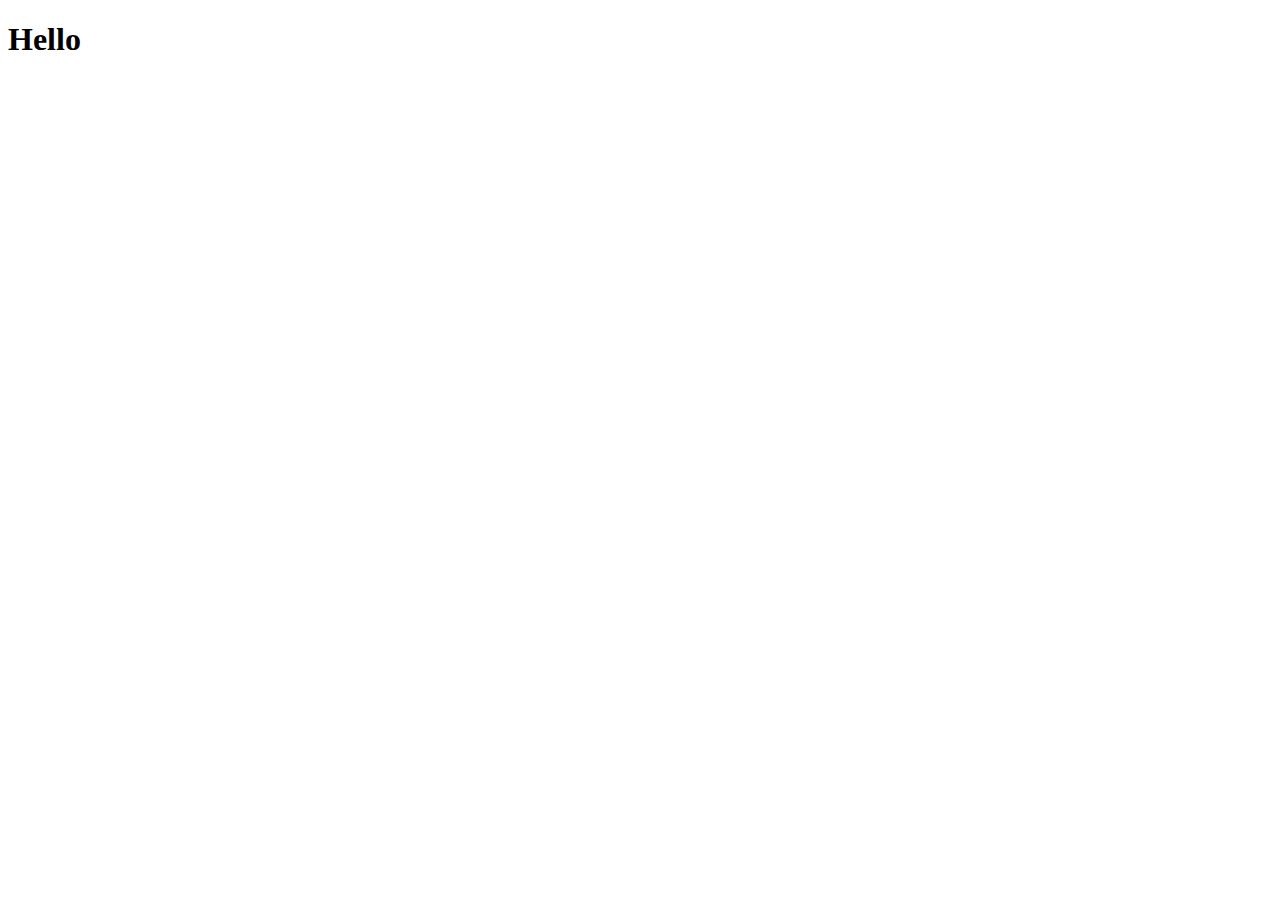
==== index.html @ 35093b5e "added something" ====
<!DOCTYPE html>
<html lang="en">
<head>
    <meta charset="UTF-8">
    <meta name="viewport" content="width=device-width, initial-scale=1.0">
    <title>ASSIGNMENT-ONE</title>
</head>
<body>
    <h1>Hello</h1>
</body>
</html>
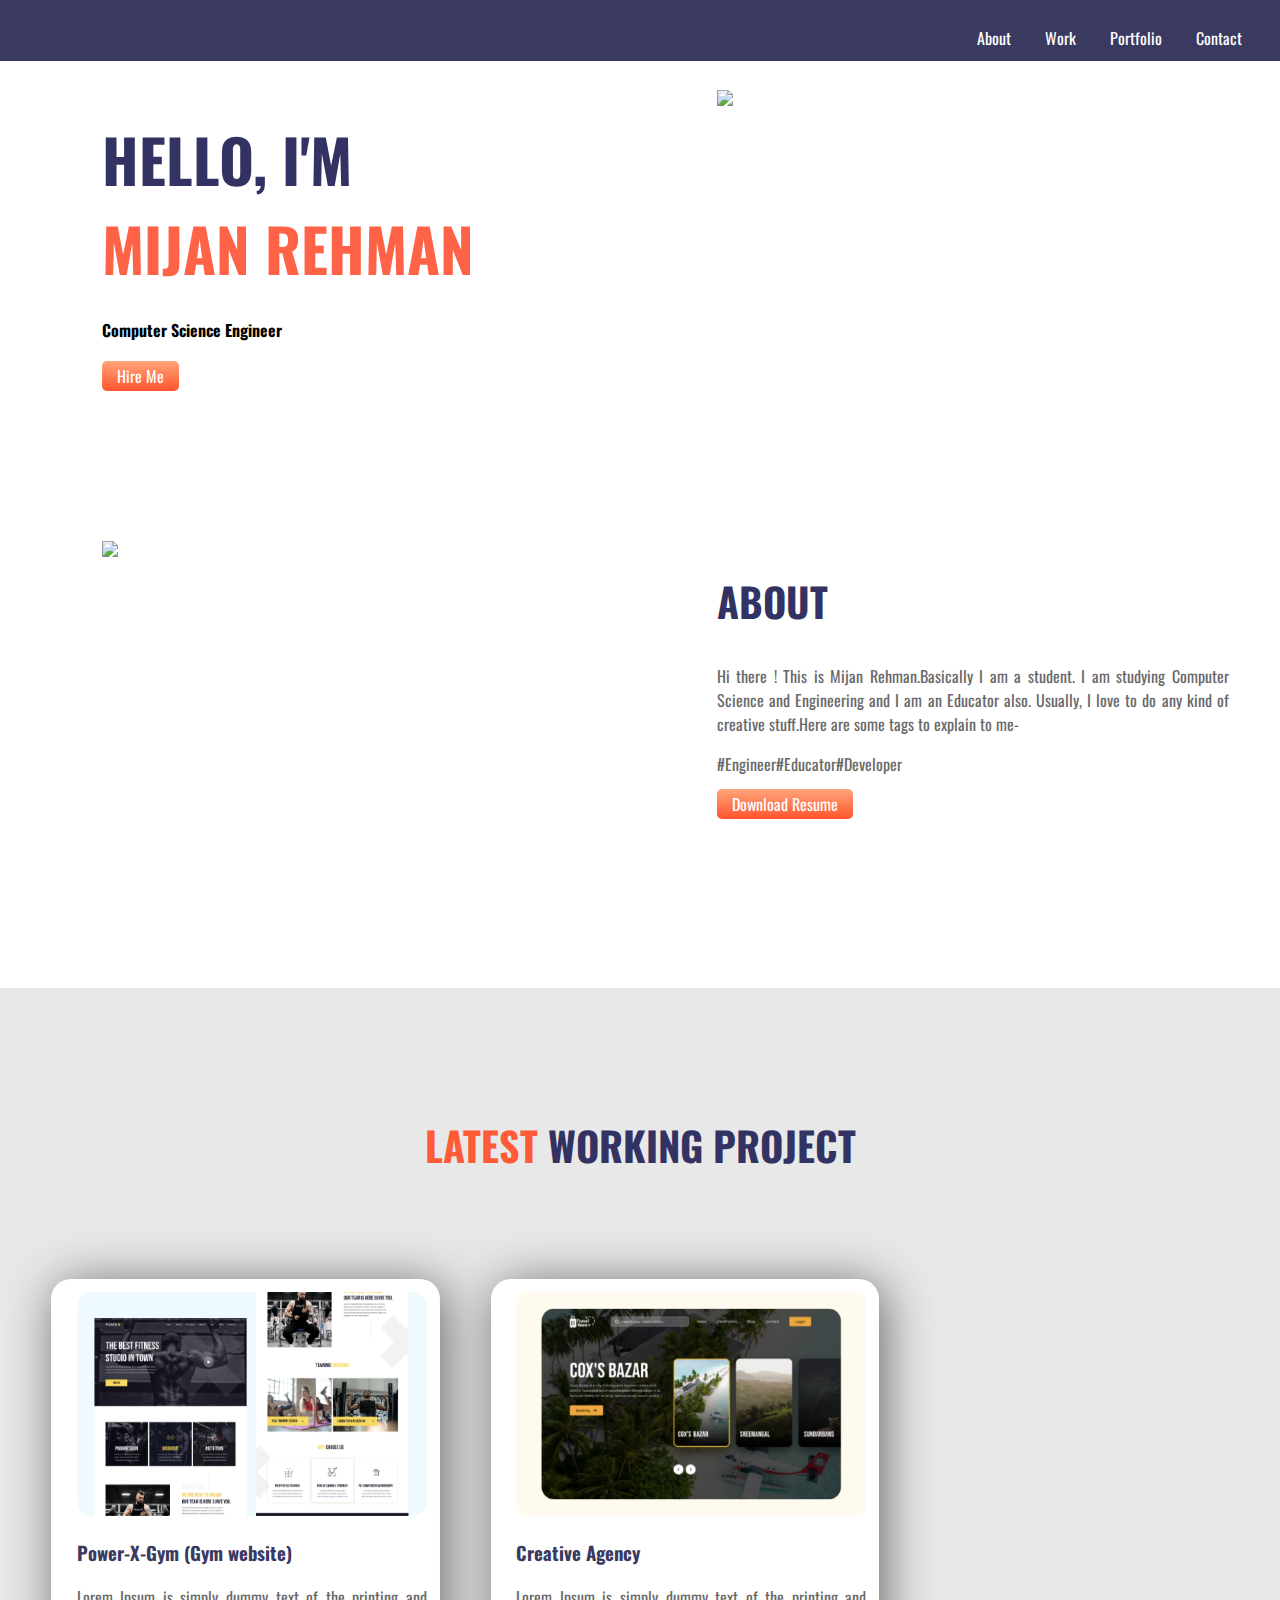
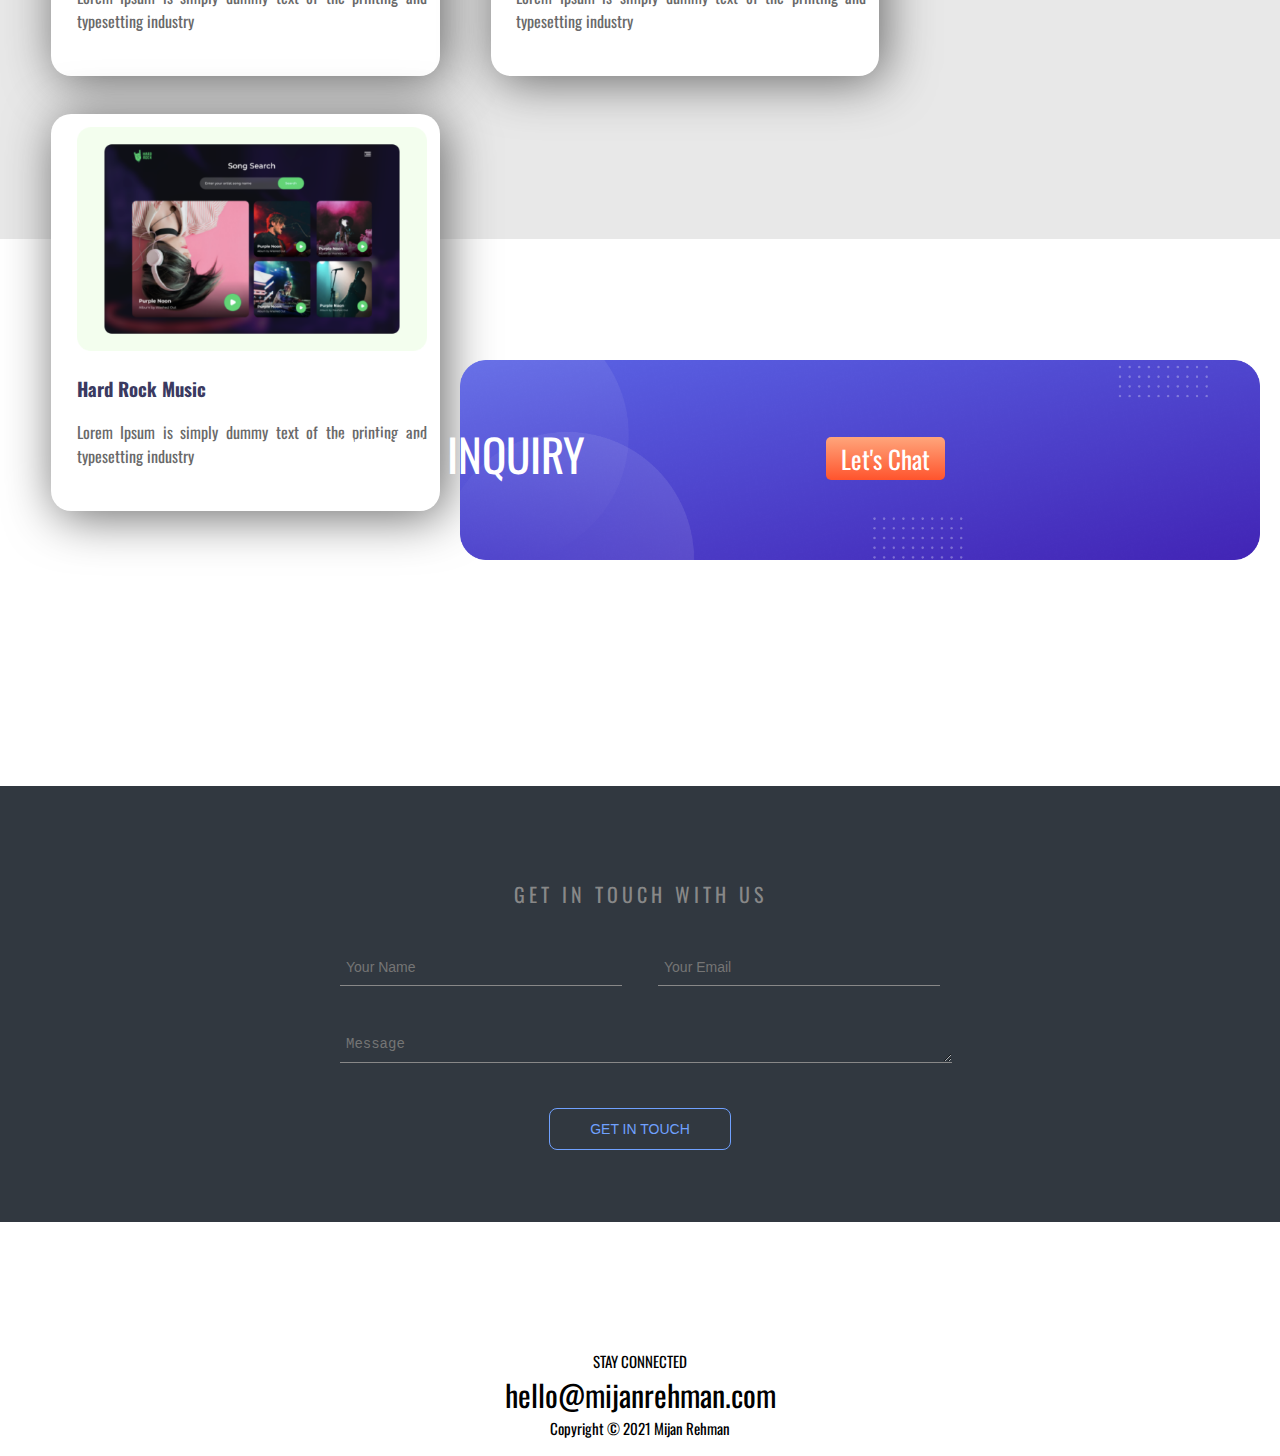
==== commit 32d6eabe: "completion" ====
--- a/index.html
+++ b/index.html
@@ -3,9 +3,81 @@
 <head>
     <meta charset="UTF-8">
     <meta name="viewport" content="width=device-width, initial-scale=1.0">
-    <title>ASSIGNMENT-ONE</title>
+    <title>Mijan Rehman</title>
+    <link rel="preconnect" href="https://fonts.gstatic.com">
+    <link href="https://fonts.googleapis.com/css2?family=Oswald:wght@500&display=swap" rel="stylesheet">  
+    <link rel="stylesheet" href="style.css">
 </head>
 <body>
-    <h1>Hello</h1>
+    <section class="header"><div>
+         <span>About</span>
+         <span>Work </span>
+         <span>Portfolio</span> 
+         <span>Contact</span> </div><br></section>
+    <section class="top-banner">
+        <div class="width-customisation">
+            <h1 class="recognition"><span class="header-highlight">HELLO, I'M </span><br><span class="name-highlight">MIJAN REHMAN</span></h1>
+            <h4>Computer Science Engineer</h4>
+            <a class="link-button" target="_blank" href="https://www.linkedin.com/in/mijanrehman/">Hire Me</a>
+        </div>
+        <div class="width-customisation">
+            <img src="Images/Profile.PNG">
+        </div>
+    </section>
+        <section class="dream-area">
+            <div class="width-customisation">
+                <img src="Images/Profile2.PNG">
+            </div>
+            <div class="width-customisation">
+                <h2 class="recognition">ABOUT</h2>
+                <p>Hi there ! This is Mijan Rehman.Basically I am a student.
+                    I am studying Computer Science and Engineering and I am an Educator also.
+                    Usually, I love to do any kind of creative stuff.Here are some tags to explain to me-
+                </p>
+                <p>#Engineer#Educator#Developer</p>
+                <a class="link-button" target="_blank" href="https://mijanrehman.com">Download Resume</a>
+            </div>
+    </section><br>
+    <section class="work-area"><br><br>
+        <h2 align="center"><span class="specified">LATEST </span><span class="recognition">WORKING PROJECT</span></h2><br><br>
+        <div class="pic-customisation single-exp">
+            <img src="images/image 4.png">
+            <h3 class="name-color">Power-X-Gym (Gym website)</h3>
+            <p><span class="highlight">Lorem Ipsum is simply dummy text of the printing and typesetting industry</span></p>
+        </div>
+        </div>
+        <div class="pic-customisation single-exp">
+            <img src="images/image 5.png">
+            <h3 class="name-color">Creative Agency</h3>
+            <p><span class="highlight">Lorem Ipsum is simply dummy text of the printing and typesetting industry</span></p>
+        </div>
+        </div>
+        <div class="pic-customisation single-exp">
+            <img src="images/image 8.png">
+            <h3 class="name-color">Hard Rock Music</h3>
+            <p>Lorem Ipsum is simply dummy text of the printing and typesetting industry</p> 
+        </div>
+    </section><br><br><br><br>
+    <section>
+        <div  class="container">
+        <img src="images/Group_33094_1.png" height="200px" width="800px">
+        <div class="left">WORK INQUIRY</div>
+        <div class="right"><a class="link-button" target="_blank" href="https://www.linkedin.com/in/mijanrehman/">Let's Chat</a>
+        </div>
+    </section>
+    <div class="contact-section">
+        <div class="inner-width">
+          <h1>Get in touch with us</h1>
+          <input type="text" class="name" placeholder="Your Name">
+          <input type="email" class="email" placeholder="Your Email">
+          <textarea rows="1" placeholder="Message" class="message"></textarea>
+          <button>Get in touch</button></div><br><br><br>
+    <footer>
+        <section class="footer">
+            STAY CONNECTED <br>
+            <span class="email-footer">hello@mijanrehman.com </span> <br>
+            Copyright © 2021 Mijan Rehman
+        </section>
+    </footer>
 </body>
 </html>--- a/style.css
+++ b/style.css
@@ -0,0 +1,191 @@
+body {
+  font-family: "Oswald", sans-serif;
+  margin: 0%;
+}
+.header {
+  text-align: right;
+  word-spacing: 30px;
+  background-color: rgb(58, 58, 97);
+  height: 10px;
+  padding-right: 3%;
+  color: white;
+}
+h1 {
+  font-size: 50px;
+}
+p {
+  text-align: justify;
+  color: dimgrey;
+}
+#highlight {
+  padding-bottom: 0%;
+  color: blue;
+}
+.name-highlight {
+  color: tomato;
+  font-size: 60px;
+}
+.header-highlight {
+  font-size: 60px;
+}
+.specified {
+  color: rgb(255, 91, 55);
+  font-size: 40px;
+}
+.recognition {
+  color: rgb(51, 51, 99);
+  font-size: 40px;
+}
+.name-color {
+  color: rgb(58, 58, 97);
+}
+.width-customisation {
+  width: 40%;
+  float: left;
+  margin-left: 3%;
+  padding-left: 5%;
+}
+.pic-customisation {
+  float: left;
+  margin: 1%;
+  padding: 1%;
+}
+.width-customisation img {
+  width: 70%;
+  padding-left: 0%;
+  margin-left: 0%;
+}
+section {
+  padding-bottom: 2%;
+  height: 400px;
+  padding-top: 2%;
+}
+section h2 {
+  font-size: 50px;
+}
+.link-button {
+  text-decoration: none;
+  background-image: linear-gradient(rgb(255, 165, 123), rgb(255, 84, 45));
+  padding: 3px 15px;
+  border-radius: 5px;
+  color: white;
+}
+.single-exp {
+  box-shadow: 5px 5px 50px rgb(102, 102, 102);
+  border-radius: 20px;
+  height: 320px;
+  width: 350px;
+  margin-left: 4%;
+  margin-right: 0%;
+  margin-bottom: 2%;
+  padding-bottom: 5%;
+  padding-left: 2%;
+  padding-top: 25;
+  background-color: white;
+}
+.work-area {
+  background-position: left bottom;
+  background-color: rgb(232, 232, 232);
+  height: 800px;
+}
+.work-area img {
+  height: 70%;
+  width: 100%;
+}
+.container {
+  text-align: center;
+  position: relative;
+  color: white;
+}
+.left {
+  position: absolute;
+  left: 15px;
+  top: 60px;
+  font-size: 45px;
+  padding-left: 25%;
+}
+.right {
+  position: absolute;
+  right: 15px;
+  top: 80px;
+  font-size: 25px;
+  padding-right: 25%;
+}
+.email-footer {
+  font-size: 30px;
+}
+.contact-section {
+  background: #313840;
+  padding: 80px 0;
+  text-align: center;
+  height: 500px;
+}
+
+.inner-width {
+  max-width: 600px;
+  margin: auto;
+  padding: 0 20px;
+}
+
+.contact-section h1 {
+  font-size: 20px;
+  color: #888;
+  margin-bottom: 40px;
+  text-transform: uppercase;
+  letter-spacing: 4px;
+  font-weight: 400;
+}
+
+.name,
+.email,
+.message {
+  background: none;
+  border: none;
+  outline: none;
+  border-bottom: 1px solid;
+  color: #888;
+  padding: 10px 6px;
+  font-size: 14px;
+  margin-bottom: 40px;
+}
+
+.name {
+  float: left;
+  width: 270px;
+}
+
+.email {
+  float: right;
+  width: 270px;
+}
+
+.message {
+  min-width: 100%;
+  max-width: 100%;
+}
+
+.contact-section button {
+  background: none;
+  color: #70a1ff;
+  border: 1px solid #70a1ff;
+  padding: 12px 40px;
+  border-radius: 8px;
+  text-transform: uppercase;
+  font-size: 14px;
+  transition: 0.4s linear;
+  cursor: pointer;
+}
+
+.contact-section button:hover {
+  background: #70a1ff;
+  color: #fff;
+}
+
+.footer {
+  text-align: center;
+  font-size: 15px;
+  background-color: white;
+  height: 80px;
+  color: rgb(0, 0, 0);
+  padding-top: 10%;
+}
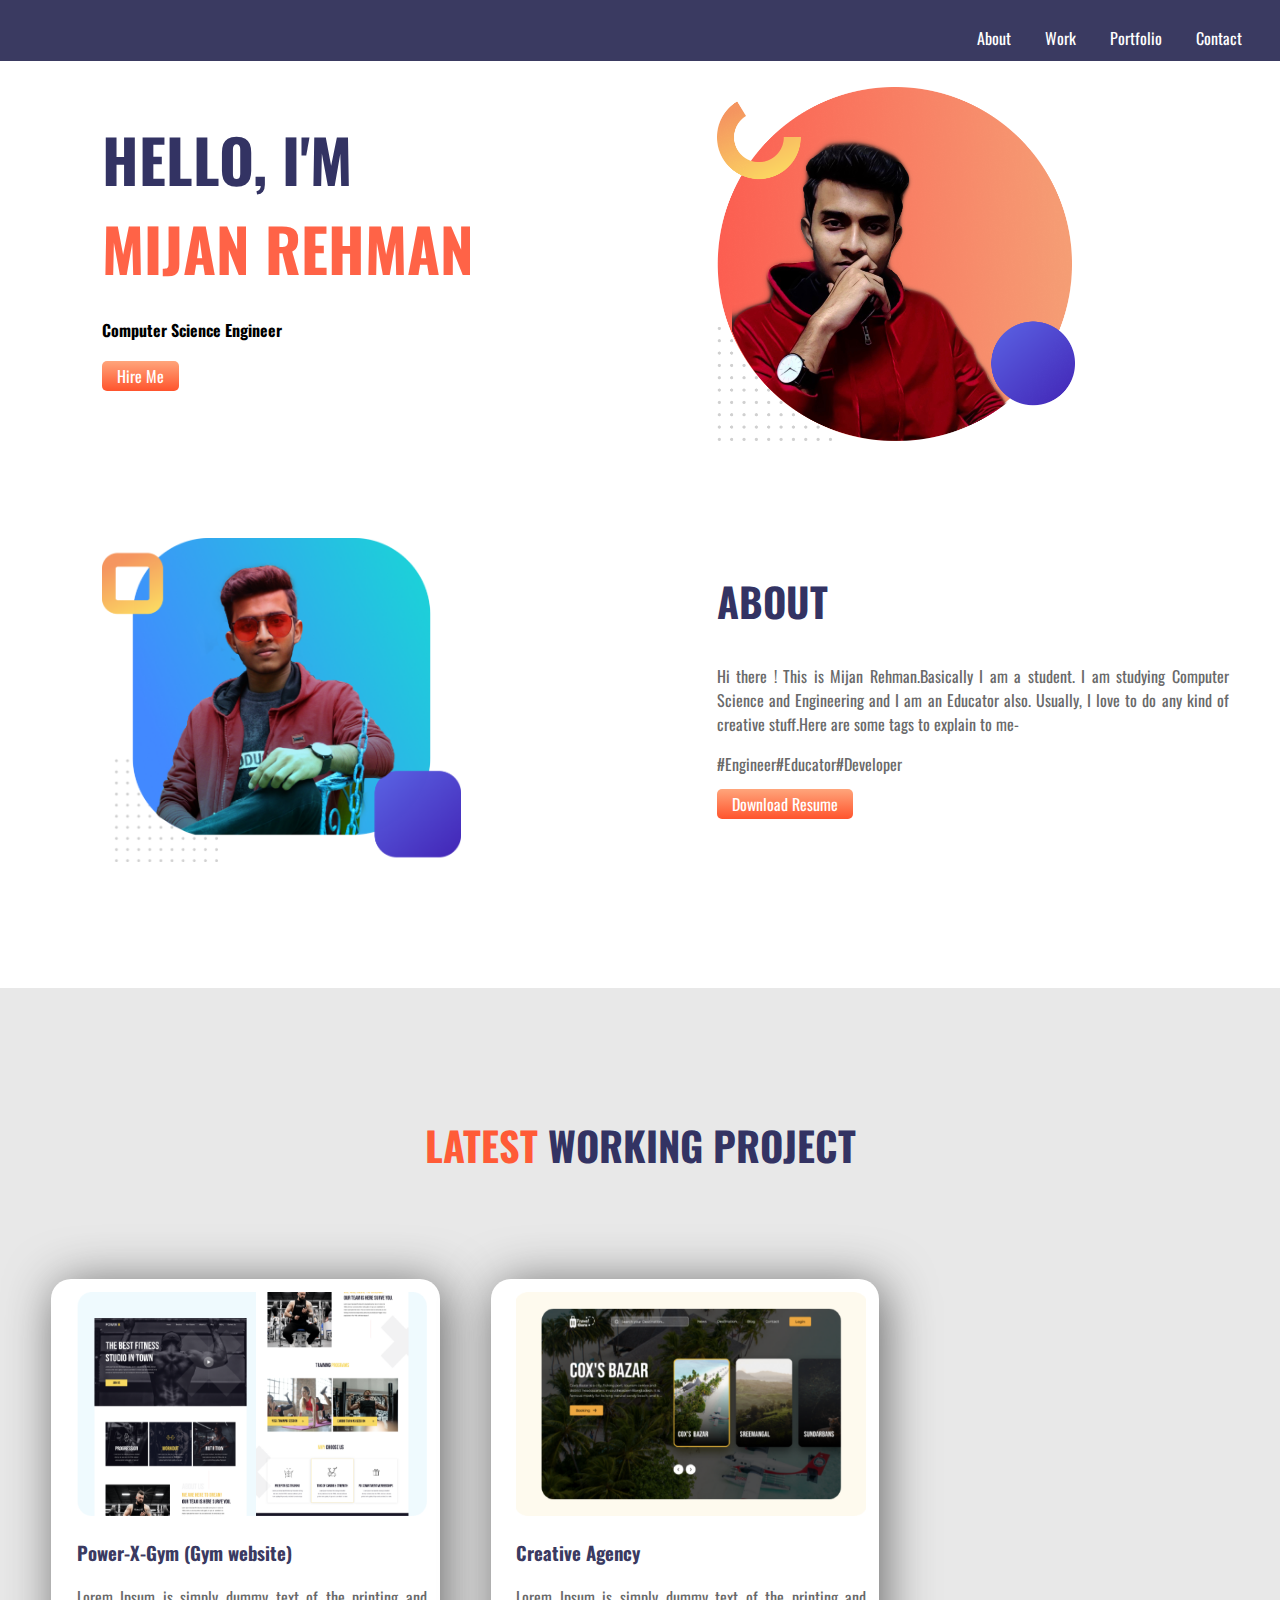
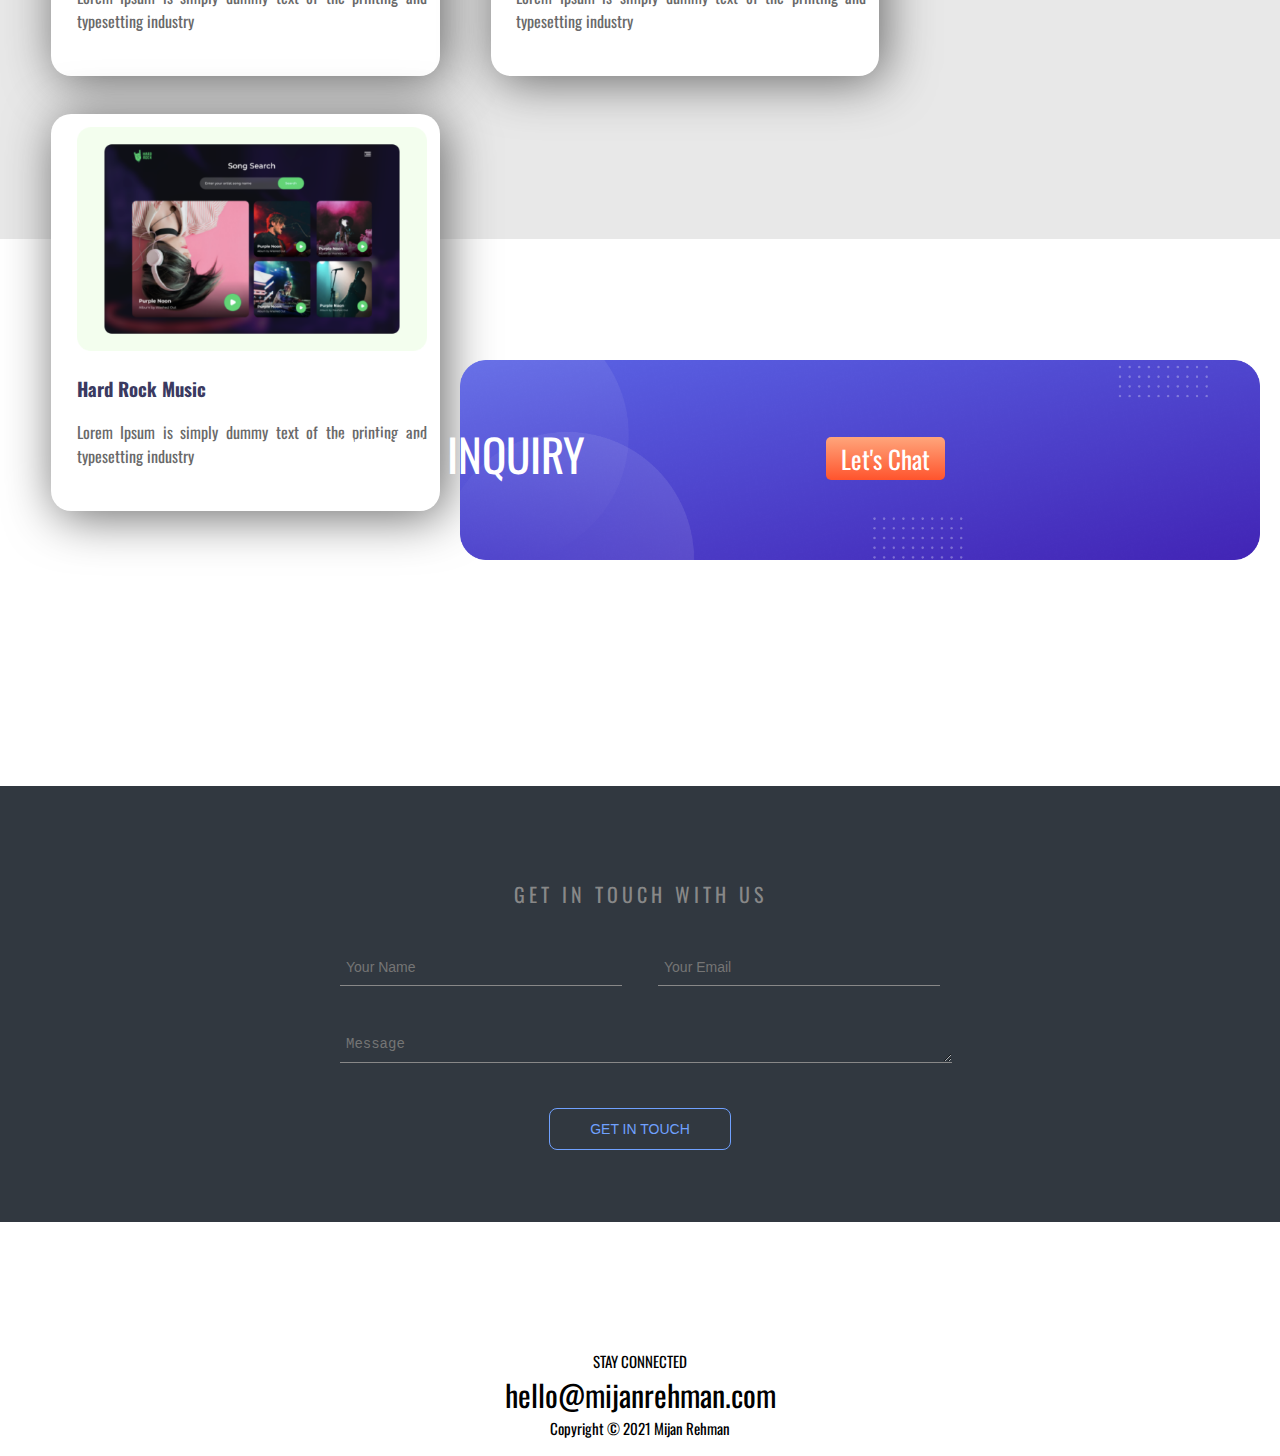
==== commit 2ffef6f4: "the end" ====
--- a/index.html
+++ b/index.html
@@ -21,12 +21,12 @@
             <a class="link-button" target="_blank" href="https://www.linkedin.com/in/mijanrehman/">Hire Me</a>
         </div>
         <div class="width-customisation">
-            <img src="Images/Profile.PNG">
+            <img src="images/profile.png">
         </div>
     </section>
         <section class="dream-area">
             <div class="width-customisation">
-                <img src="Images/Profile2.PNG">
+                <img src="images/profile2.png">
             </div>
             <div class="width-customisation">
                 <h2 class="recognition">ABOUT</h2>
